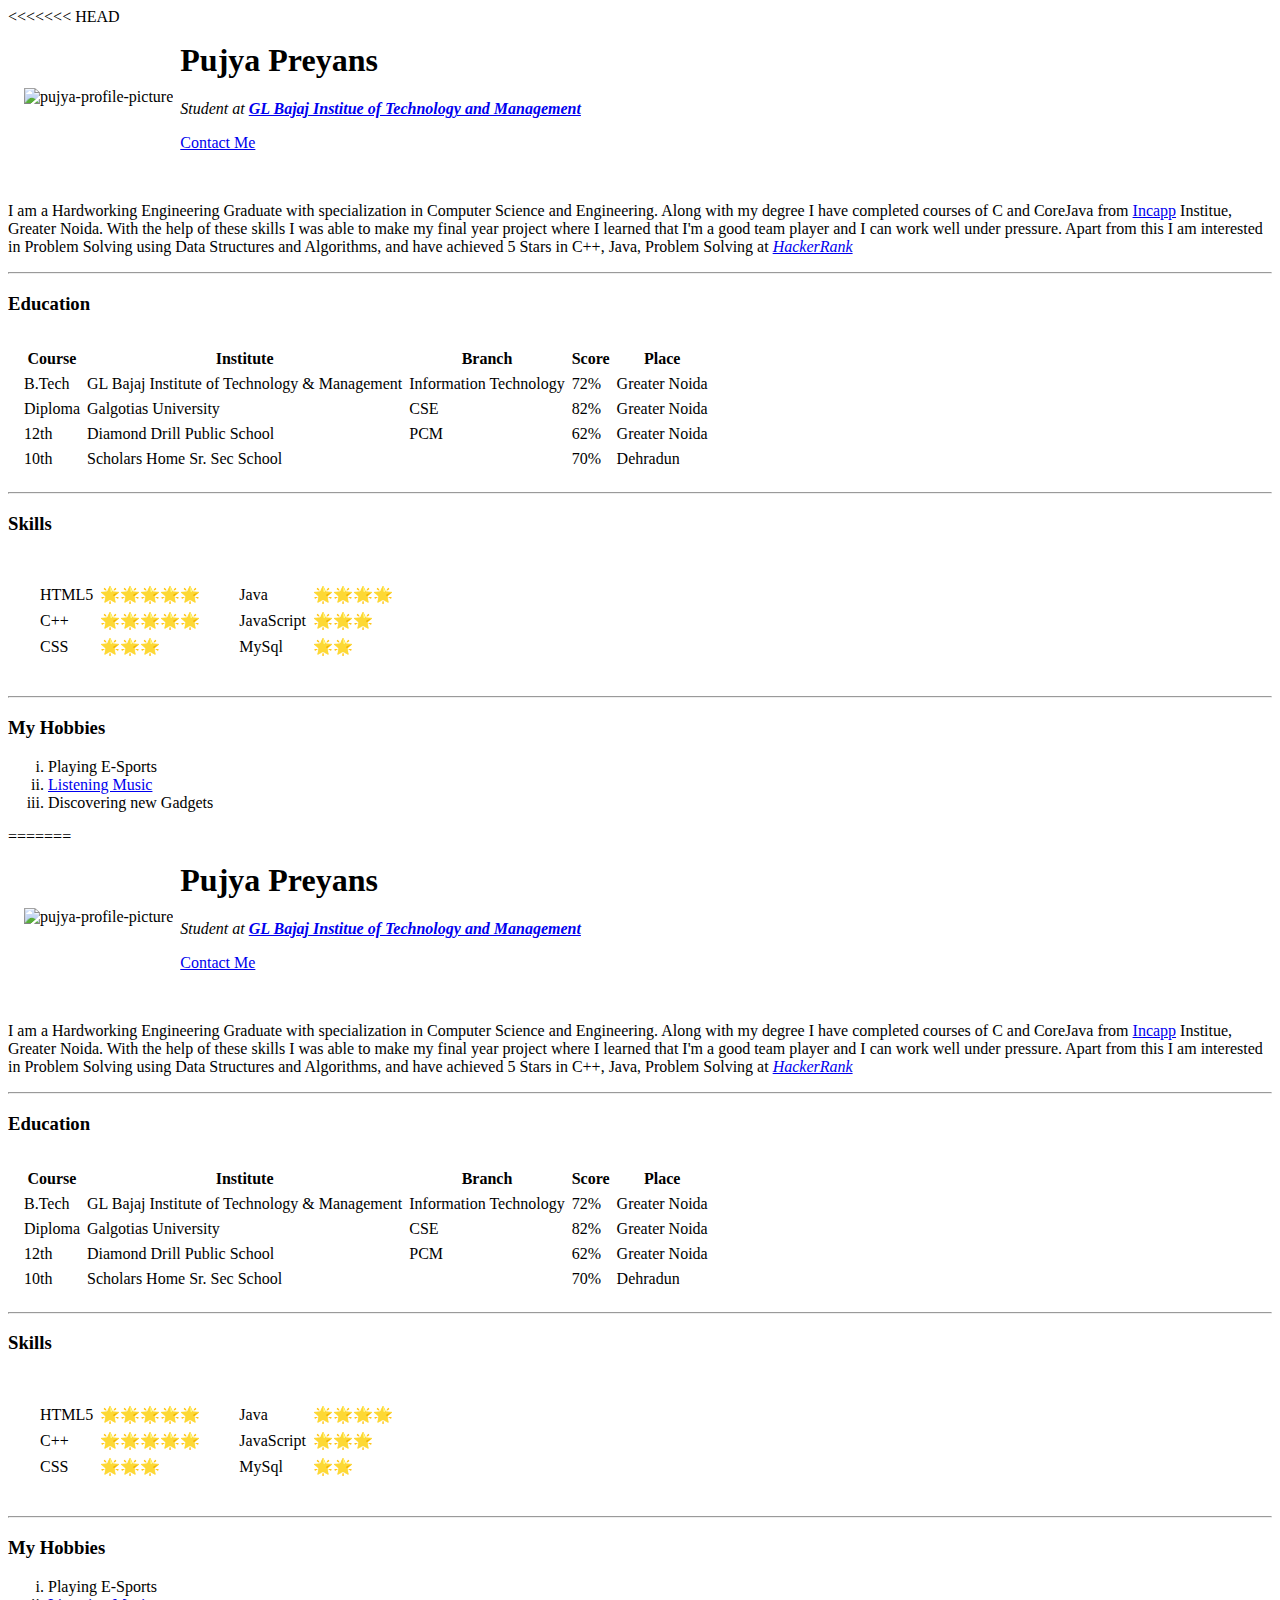
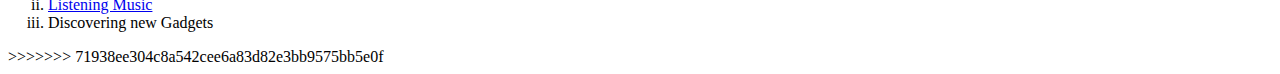
==== index.html @ 16ff0757 "Merge branch 'master' of https://github.com/curs3m4rk/cv" ====
<<<<<<< HEAD
<!DOCTYPE html>
<html lang="en" dir="ltr">

<head>
  <meta charset="utf-8">
  <title>Pujya's Personal Site</title>
  <link rel="stylesheet" href="css/style.css">
</head>

<body>
  <table>
    <tr>
      <td><img src="pujya.png" alt="pujya-profile-picture"></td>
      <td>
        <h1>Pujya Preyans</h1>
        <p><em>Student at <strong><a href="https://www.glbitm.org/">GL Bajaj Institue of Technology and Management</a></strong></em></p>
        <a href="contact.html">Contact Me</a>
      </td>
    </tr>
  </table>



  <br>
  <p>I am a Hardworking Engineering Graduate with specialization in Computer Science and
    Engineering. Along with my degree I have completed courses of C and CoreJava from <a href="https://www.incapp.in/">Incapp</a>
    Institue, Greater Noida. With the help of these skills I was able to make my final year
    project where I learned that I'm a good team player and I can work well under pressure.
    Apart from this I am interested in Problem Solving using Data Structures and Algorithms, and
    have achieved 5 Stars in C++, Java, Problem Solving at <em><a href="https://www.hackerrank.com/curs3m4rk/">HackerRank</a></em></p>


  <hr>
  <h3>Education</h3>
  <table>
    <thead>
      <tr>
        <th>Course</th>
        <th>Institute</th>
        <th>Branch</th>
        <th>Score</th>
        <th>Place</th>
      </tr>
    </thead>

    <tbody>
      <tr>
        <td>B.Tech</td>
        <td>GL Bajaj Institute of Technology & Management</td>
        <td>Information Technology</td>
        <td>72%</td>
        <td>Greater Noida</td>
      </tr>
      <tr>
        <td>Diploma</td>
        <td>Galgotias University</td>
        <td>CSE</td>
        <td>82%</td>
        <td>Greater Noida</td>
      </tr>
      <tr>
        <td>12th</td>
        <td>Diamond Drill Public School</td>
        <td>PCM</td>
        <td>62%</td>
        <td>Greater Noida</td>
      </tr>
      <tr>
        <td>10th</td>
        <td>Scholars Home Sr. Sec School</td>
        <td></td>
        <td>70%</td>
        <td>Dehradun</td>
      </tr>

    </tbody>
  </table>

  <hr>
  <h3>Skills</h3>
  <table>
    <tr>
      <td>
        <table>
          <tr>
            <td>HTML5</td>
            <td>🌟🌟🌟🌟🌟</td>
          </tr>
          <tr>
            <td>C++</td>
            <td>🌟🌟🌟🌟🌟</td>
          </tr>
          <tr>
            <td>CSS</td>
            <td>🌟🌟🌟</td>
          </tr>
        </table>
      </td>
      <td>
        <table>
          <tr>
            <td>Java</td>
            <td>🌟🌟🌟🌟</td>
          </tr>
          <tr>
            <td>JavaScript</td>
            <td>🌟🌟🌟</td>
          </tr>
          <tr>
            <td>MySql</td>
            <td>🌟🌟</td>
          </tr>
        </table>
      </td>
    </tr>
  </table>

  <hr>
  <h3>My Hobbies</h3>
  <ol type="i">
    <li>Playing E-Sports</li>
    <li><a href="https://music.youtube.com/playlist?list=LM">Listening Music</a></li>
    <li>Discovering new Gadgets</li>
  </ol>
</body>

</html>
=======
<!DOCTYPE html>
<html lang="en" dir="ltr">

<head>
  <meta charset="utf-8">
  <title>Pujya's Personal Site</title>
  <style>
  table{
    border-spacing: 5px;
    padding: 10px;
  }
  </style>
</head>

<body>
  <table>
    <tr>
      <td><img src="pujya.png" alt="pujya-profile-picture"></td>
      <td>
        <h1>Pujya Preyans</h1>
        <p><em>Student at <strong><a href="https://www.glbitm.org/">GL Bajaj Institue of Technology and Management</a></strong></em></p>
        <a href="contact.html">Contact Me</a>
      </td>
    </tr>
  </table>



  <br>
  <p>I am a Hardworking Engineering Graduate with specialization in Computer Science and
    Engineering. Along with my degree I have completed courses of C and CoreJava from <a href="https://www.incapp.in/">Incapp</a>
    Institue, Greater Noida. With the help of these skills I was able to make my final year
    project where I learned that I'm a good team player and I can work well under pressure.
    Apart from this I am interested in Problem Solving using Data Structures and Algorithms, and
    have achieved 5 Stars in C++, Java, Problem Solving at <em><a href="https://www.hackerrank.com/curs3m4rk/">HackerRank</a></em></p>


  <hr>
  <h3>Education</h3>
  <table>
    <thead>
      <tr>
        <th>Course</th>
        <th>Institute</th>
        <th>Branch</th>
        <th>Score</th>
        <th>Place</th>
      </tr>
    </thead>

    <tbody>
      <tr>
        <td>B.Tech</td>
        <td>GL Bajaj Institute of Technology & Management</td>
        <td>Information Technology</td>
        <td>72%</td>
        <td>Greater Noida</td>
      </tr>
      <tr>
        <td>Diploma</td>
        <td>Galgotias University</td>
        <td>CSE</td>
        <td>82%</td>
        <td>Greater Noida</td>
      </tr>
      <tr>
        <td>12th</td>
        <td>Diamond Drill Public School</td>
        <td>PCM</td>
        <td>62%</td>
        <td>Greater Noida</td>
      </tr>
      <tr>
        <td>10th</td>
        <td>Scholars Home Sr. Sec School</td>
        <td></td>
        <td>70%</td>
        <td>Dehradun</td>
      </tr>

    </tbody>
  </table>

  <hr>
  <h3>Skills</h3>
  <table>
    <tr>
      <td>
        <table>
          <tr>
            <td>HTML5</td>
            <td>🌟🌟🌟🌟🌟</td>
          </tr>
          <tr>
            <td>C++</td>
            <td>🌟🌟🌟🌟🌟</td>
          </tr>
          <tr>
            <td>CSS</td>
            <td>🌟🌟🌟</td>
          </tr>
        </table>
      </td>
      <td>
        <table>
          <tr>
            <td>Java</td>
            <td>🌟🌟🌟🌟</td>
          </tr>
          <tr>
            <td>JavaScript</td>
            <td>🌟🌟🌟</td>
          </tr>
          <tr>
            <td>MySql</td>
            <td>🌟🌟</td>
          </tr>
        </table>
      </td>
    </tr>
  </table>

  <hr>
  <h3>My Hobbies</h3>
  <ol type="i">
    <li>Playing E-Sports</li>
    <li><a href="https://music.youtube.com/playlist?list=LM">Listening Music</a></li>
    <li>Discovering new Gadgets</li>
  </ol>
</body>

</html>
>>>>>>> 71938ee304c8a542cee6a83d82e3bb9575bb5e0f
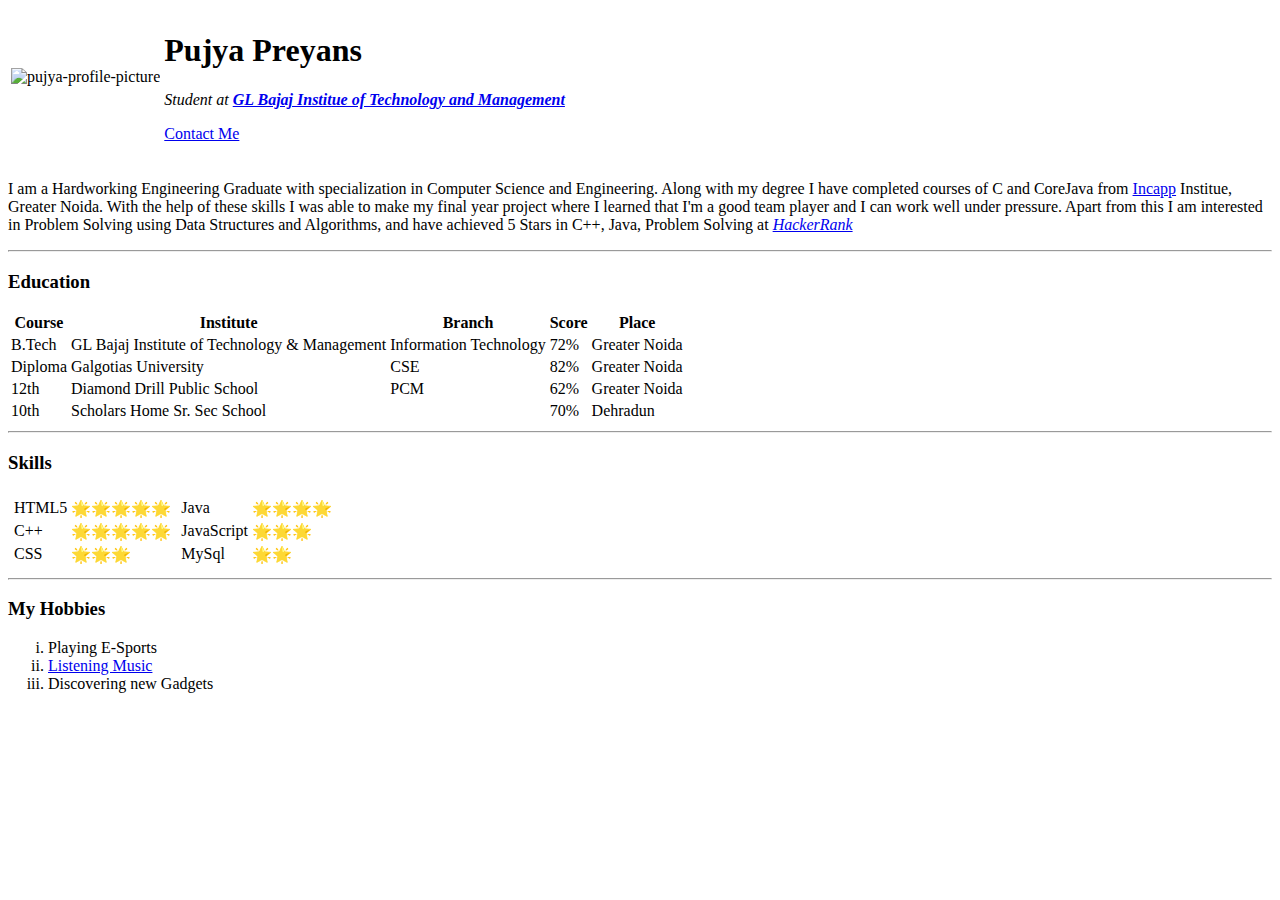
==== commit 756dcfcd: "lf crlf" ====
--- a/index.html
+++ b/index.html
@@ -1,4 +1,3 @@
-<<<<<<< HEAD
 <!DOCTYPE html>
 <html lang="en" dir="ltr">
 
@@ -126,137 +125,3 @@
 </body>
 
 </html>
-=======
-<!DOCTYPE html>
-<html lang="en" dir="ltr">
-
-<head>
-  <meta charset="utf-8">
-  <title>Pujya's Personal Site</title>
-  <style>
-  table{
-    border-spacing: 5px;
-    padding: 10px;
-  }
-  </style>
-</head>
-
-<body>
-  <table>
-    <tr>
-      <td><img src="pujya.png" alt="pujya-profile-picture"></td>
-      <td>
-        <h1>Pujya Preyans</h1>
-        <p><em>Student at <strong><a href="https://www.glbitm.org/">GL Bajaj Institue of Technology and Management</a></strong></em></p>
-        <a href="contact.html">Contact Me</a>
-      </td>
-    </tr>
-  </table>
-
-
-
-  <br>
-  <p>I am a Hardworking Engineering Graduate with specialization in Computer Science and
-    Engineering. Along with my degree I have completed courses of C and CoreJava from <a href="https://www.incapp.in/">Incapp</a>
-    Institue, Greater Noida. With the help of these skills I was able to make my final year
-    project where I learned that I'm a good team player and I can work well under pressure.
-    Apart from this I am interested in Problem Solving using Data Structures and Algorithms, and
-    have achieved 5 Stars in C++, Java, Problem Solving at <em><a href="https://www.hackerrank.com/curs3m4rk/">HackerRank</a></em></p>
-
-
-  <hr>
-  <h3>Education</h3>
-  <table>
-    <thead>
-      <tr>
-        <th>Course</th>
-        <th>Institute</th>
-        <th>Branch</th>
-        <th>Score</th>
-        <th>Place</th>
-      </tr>
-    </thead>
-
-    <tbody>
-      <tr>
-        <td>B.Tech</td>
-        <td>GL Bajaj Institute of Technology & Management</td>
-        <td>Information Technology</td>
-        <td>72%</td>
-        <td>Greater Noida</td>
-      </tr>
-      <tr>
-        <td>Diploma</td>
-        <td>Galgotias University</td>
-        <td>CSE</td>
-        <td>82%</td>
-        <td>Greater Noida</td>
-      </tr>
-      <tr>
-        <td>12th</td>
-        <td>Diamond Drill Public School</td>
-        <td>PCM</td>
-        <td>62%</td>
-        <td>Greater Noida</td>
-      </tr>
-      <tr>
-        <td>10th</td>
-        <td>Scholars Home Sr. Sec School</td>
-        <td></td>
-        <td>70%</td>
-        <td>Dehradun</td>
-      </tr>
-
-    </tbody>
-  </table>
-
-  <hr>
-  <h3>Skills</h3>
-  <table>
-    <tr>
-      <td>
-        <table>
-          <tr>
-            <td>HTML5</td>
-            <td>🌟🌟🌟🌟🌟</td>
-          </tr>
-          <tr>
-            <td>C++</td>
-            <td>🌟🌟🌟🌟🌟</td>
-          </tr>
-          <tr>
-            <td>CSS</td>
-            <td>🌟🌟🌟</td>
-          </tr>
-        </table>
-      </td>
-      <td>
-        <table>
-          <tr>
-            <td>Java</td>
-            <td>🌟🌟🌟🌟</td>
-          </tr>
-          <tr>
-            <td>JavaScript</td>
-            <td>🌟🌟🌟</td>
-          </tr>
-          <tr>
-            <td>MySql</td>
-            <td>🌟🌟</td>
-          </tr>
-        </table>
-      </td>
-    </tr>
-  </table>
-
-  <hr>
-  <h3>My Hobbies</h3>
-  <ol type="i">
-    <li>Playing E-Sports</li>
-    <li><a href="https://music.youtube.com/playlist?list=LM">Listening Music</a></li>
-    <li>Discovering new Gadgets</li>
-  </ol>
-</body>
-
-</html>
->>>>>>> 71938ee304c8a542cee6a83d82e3bb9575bb5e0f
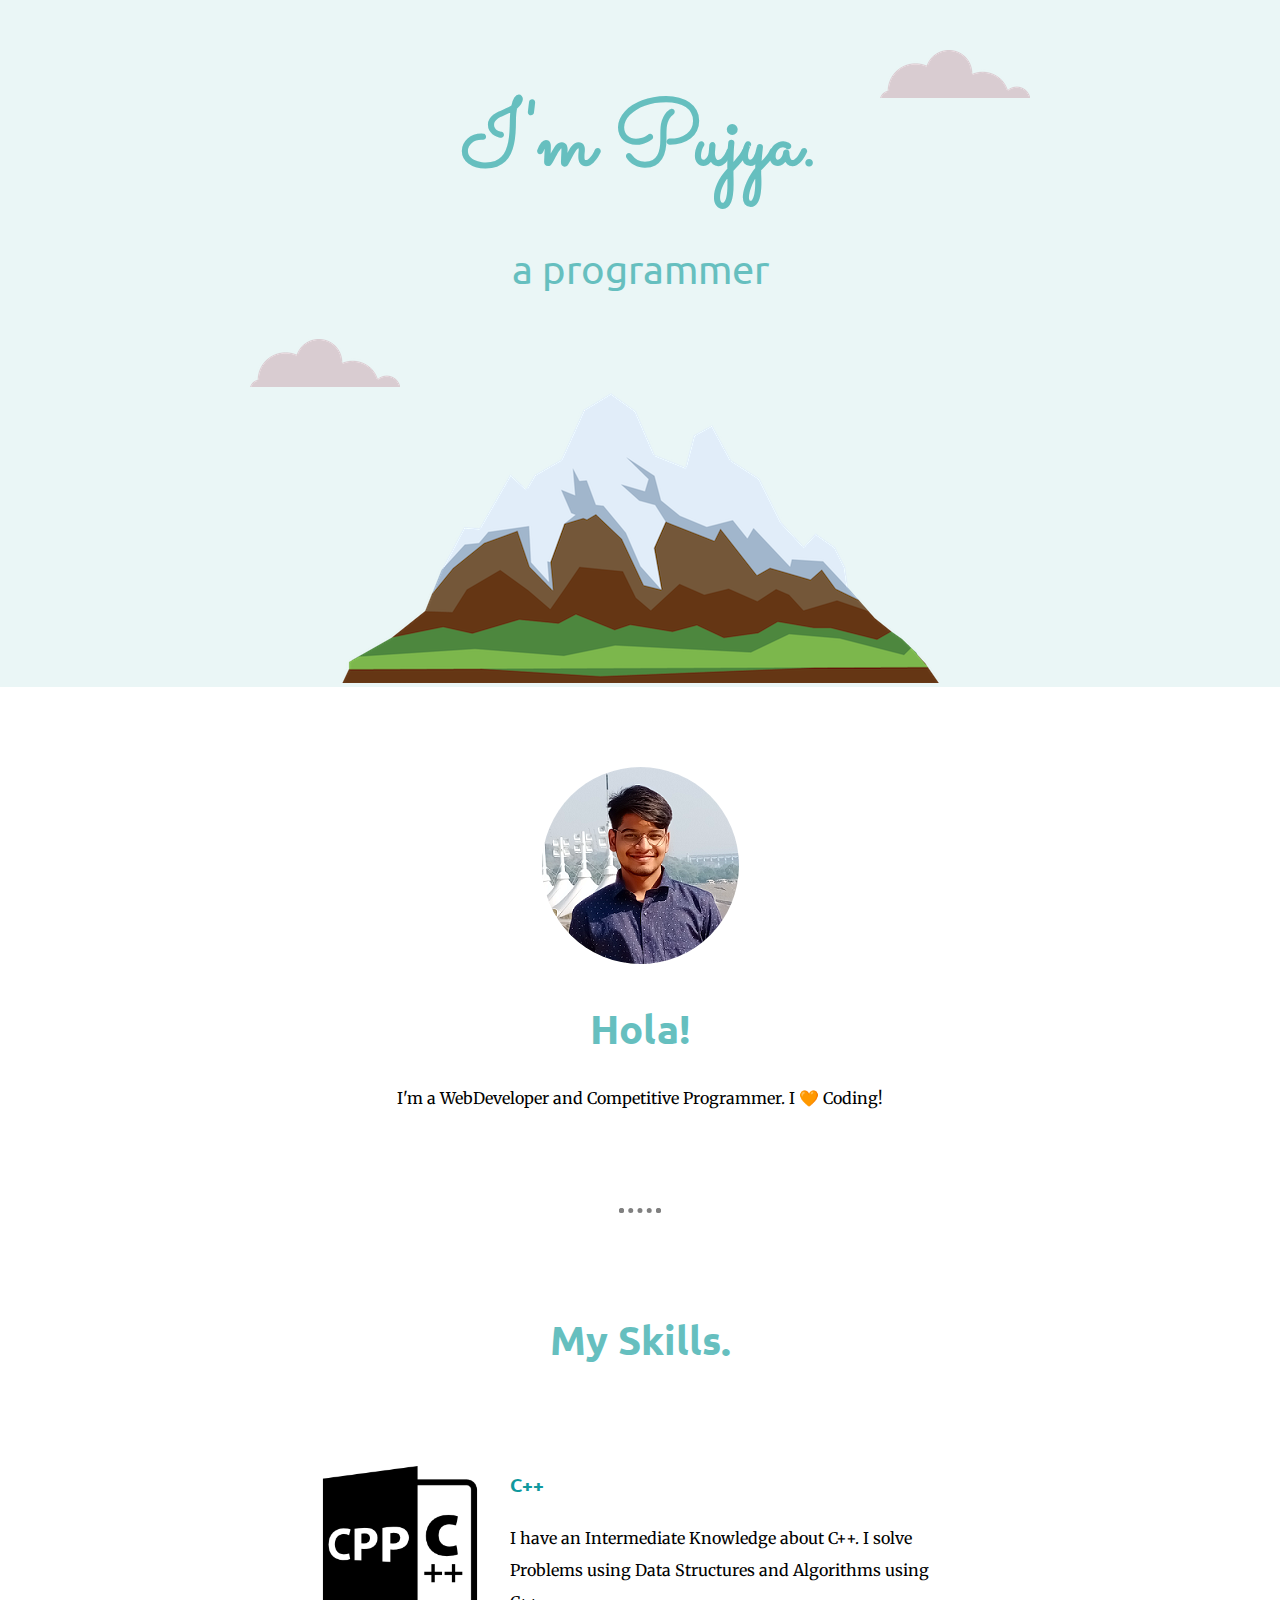
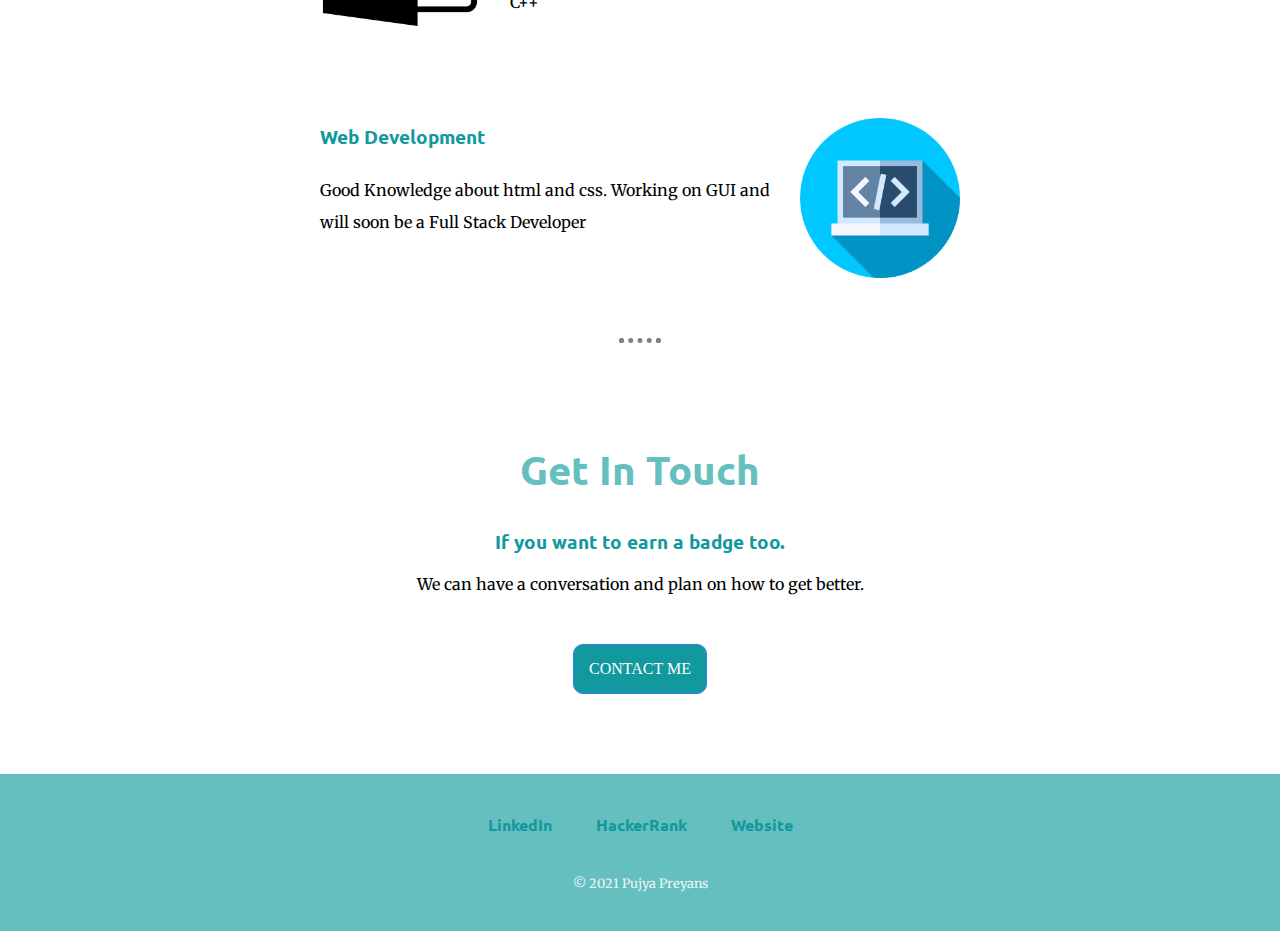
==== commit ade969a3: "Added CSS My Site, Deleted Resume Site" ====
--- a/index.html
+++ b/index.html
@@ -3,125 +3,58 @@
 
 <head>
   <meta charset="utf-8">
-  <title>Pujya's Personal Site</title>
+  <title>Pujya Preyans</title>
   <link rel="stylesheet" href="css/style.css">
+  <link rel="icon" href="favicon.ico">
+  <link rel="preconnect" href="https://fonts.googleapis.com">
+  <link rel="preconnect" href="https://fonts.gstatic.com" crossorigin>
+  <link href="https://fonts.googleapis.com/css2?family=Merriweather:wght@300&family=Sacramento&family=Ubuntu&display=swap" rel="stylesheet">
 </head>
 
 <body>
-  <table>
-    <tr>
-      <td><img src="pujya.png" alt="pujya-profile-picture"></td>
-      <td>
-        <h1>Pujya Preyans</h1>
-        <p><em>Student at <strong><a href="https://www.glbitm.org/">GL Bajaj Institue of Technology and Management</a></strong></em></p>
-        <a href="contact.html">Contact Me</a>
-      </td>
-    </tr>
-  </table>
+  <div class="top-container">
+    <img class="top-cloud" src="images/cloud.png" alt="cloud-img">
+    <h1>I'm Pujya.</h1>
+    <h2 class="programmer">a programmer</h2>
+    <img class="bottom-cloud" src="images/cloud.png" alt="cloud-img">
+    <img src="images/mountain.png" alt="mountain-img">
+  </div>
+  <div class="middle-container">
+    <div class="profile">
+      <img src="images/pujya.png" alt="pujya-profile-img">
+      <h2>Hola!</h2>
+      <p>I'm a WebDeveloper and Competitive Programmer. I 🧡 Coding!</p>
+    </div>
+    <hr>
+    <div class="skills">
+      <h2>My Skills.</h2>
+      <div class="skill-row">
+        <img class="cpp-img" src="images/cpp.png" alt="cpp-img">
+        <h3>C++</h3>
+        <p class="cpp-paragraph">I have an Intermediate Knowledge about C++. I solve Problems using Data Structures and Algorithms using C++</p>
+      </div>
+      <div class="skill-row">
+        <img class="webdev-img" src="images/webdev.png" alt="webdev-img">
+        <h3>Web Development</h3>
+        <p class="webdev-paragraph">Good Knowledge about html and css. Working on GUI and will soon be a Full Stack Developer</p>
+      </div>
+    </div>
+    <hr>
+    <div class="contact-me">
+      <h2>Get In Touch</h2>
+      <h3>If you want to earn a badge too.</h3>
+      <p class="contact-description">We can have a conversation and plan on how to get better.</p>
+      <a class="btn" href="mailto:pujyapreyans35@gmail.com">CONTACT ME</a>
+    </div>
+  </div>
 
 
-
-  <br>
-  <p>I am a Hardworking Engineering Graduate with specialization in Computer Science and
-    Engineering. Along with my degree I have completed courses of C and CoreJava from <a href="https://www.incapp.in/">Incapp</a>
-    Institue, Greater Noida. With the help of these skills I was able to make my final year
-    project where I learned that I'm a good team player and I can work well under pressure.
-    Apart from this I am interested in Problem Solving using Data Structures and Algorithms, and
-    have achieved 5 Stars in C++, Java, Problem Solving at <em><a href="https://www.hackerrank.com/curs3m4rk/">HackerRank</a></em></p>
-
-
-  <hr>
-  <h3>Education</h3>
-  <table>
-    <thead>
-      <tr>
-        <th>Course</th>
-        <th>Institute</th>
-        <th>Branch</th>
-        <th>Score</th>
-        <th>Place</th>
-      </tr>
-    </thead>
-
-    <tbody>
-      <tr>
-        <td>B.Tech</td>
-        <td>GL Bajaj Institute of Technology & Management</td>
-        <td>Information Technology</td>
-        <td>72%</td>
-        <td>Greater Noida</td>
-      </tr>
-      <tr>
-        <td>Diploma</td>
-        <td>Galgotias University</td>
-        <td>CSE</td>
-        <td>82%</td>
-        <td>Greater Noida</td>
-      </tr>
-      <tr>
-        <td>12th</td>
-        <td>Diamond Drill Public School</td>
-        <td>PCM</td>
-        <td>62%</td>
-        <td>Greater Noida</td>
-      </tr>
-      <tr>
-        <td>10th</td>
-        <td>Scholars Home Sr. Sec School</td>
-        <td></td>
-        <td>70%</td>
-        <td>Dehradun</td>
-      </tr>
-
-    </tbody>
-  </table>
-
-  <hr>
-  <h3>Skills</h3>
-  <table>
-    <tr>
-      <td>
-        <table>
-          <tr>
-            <td>HTML5</td>
-            <td>🌟🌟🌟🌟🌟</td>
-          </tr>
-          <tr>
-            <td>C++</td>
-            <td>🌟🌟🌟🌟🌟</td>
-          </tr>
-          <tr>
-            <td>CSS</td>
-            <td>🌟🌟🌟</td>
-          </tr>
-        </table>
-      </td>
-      <td>
-        <table>
-          <tr>
-            <td>Java</td>
-            <td>🌟🌟🌟🌟</td>
-          </tr>
-          <tr>
-            <td>JavaScript</td>
-            <td>🌟🌟🌟</td>
-          </tr>
-          <tr>
-            <td>MySql</td>
-            <td>🌟🌟</td>
-          </tr>
-        </table>
-      </td>
-    </tr>
-  </table>
-
-  <hr>
-  <h3>My Hobbies</h3>
-  <ol type="i">
-    <li>Playing E-Sports</li>
-    <li><a href="https://music.youtube.com/playlist?list=LM">Listening Music</a></li>
-    <li>Discovering new Gadgets</li>
-  </ol>
+  <div class="bottom-container">
+    <h3 class="footer-link"><a href="https://www.linkedin.com/in/pujya-preyans/">LinkedIn</a></h3>
+    <h3 class="footer-link"><a href="https://www.hackerrank.com/curs3m4rk">HackerRank</a></h3>
+    <h3 class="footer-link"><a href="https://curs3m4rk.github.io/cv/">Website</a></h3>
+    <p class="copyright">© 2021 Pujya Preyans</p>
+  </div>
 </body>
 
 </html>
--- a/css/style.css
+++ b/css/style.css
@@ -0,0 +1,140 @@
+/* ************************** TAG SELECTORS ************************* */
+h1 {
+  font-family: 'Sacramento', cursive;
+  font-size: 5.625rem;
+  /* 100% = 16px = 1rem */
+  color: #66BFBF;
+  width: 50%;
+  margin:auto;
+}
+
+h2 {
+  font-family: 'Ubuntu', sans-serif;
+  font-size: 2.5rem;
+  color: #66BFBF;
+}
+
+h3 {
+  font-family: 'Ubuntu', sans-serif;
+  color: #11999E;
+}
+
+a {
+  color: #11999E;
+  text-decoration: none;
+}
+
+body {
+  margin: 0;
+  text-align: center;
+  font-family: 'Merriweather', serif;
+}
+
+hr{
+  border-style: dotted;
+  border-width: 5px;
+  border-bottom: 0;
+  border-color: grey;
+  width: 2.5%;
+  margin: 100px auto;
+}
+
+/* ************************** CLASS SELECTORS ************************* */
+
+.programmer {
+  font-weight: normal;
+}
+
+.top-container {
+  background-color: #EAF6F6;
+  margin: 0;
+  padding-top: 80px;
+  position: relative;
+}
+
+.top-cloud {
+  position: absolute;
+  right: 250px;
+  top: 50px;
+}
+
+.bottom-cloud {
+  position: absolute;
+  bottom: 300px;
+  left: 250px;
+}
+
+.profile{
+  width: 50%;
+  margin:auto;
+}
+
+.skill-row{
+  width:50%;
+  margin:100px auto;
+  text-align: left;
+  line-height: 2; /* not needed any parameters here 2 means double the size */
+}
+
+.cpp-img{
+  width: 25%;
+  float: left;
+  margin-right: 30px;
+}
+
+.webdev-img{
+  width: 25%;
+  float: right;
+  margin-left: 30px;
+}
+.middle-container{
+  padding-bottom: 80px;
+  padding-top: 80px;
+}
+.contact-description{
+  margin-bottom: 50px;
+}
+.btn {
+   -webkit-border-radius: 10px;
+   -moz-border-radius: 10px;
+   border-radius: 10px;
+   color: #FFFFFF;
+   font-family: Open Sans;
+   font-size: 1rem;
+   padding: 15px;
+   background-color: #11999E;
+   border: solid #337FED 1px;
+   text-decoration: none;
+   display: inline-block;
+   cursor: pointer;
+   text-align: center;
+}
+
+.btn:hover {
+   background: #0C5D60;
+   border: solid #0B5F62 1px;
+   -webkit-border-radius: 20px;
+   -moz-border-radius: 20px;
+   border-radius: 10px;
+   text-decoration: none;
+}
+
+.bottom-container{
+  background-color: #66BFBF;
+  margin-bottom: 0;
+  padding: 40px 0;
+}
+
+
+.footer-link{
+  margin: 0 20px;
+  display: inline-block;
+  font-size: 1rem;
+}
+
+.copyright{
+  color: #EAF6F6;
+  margin-top: 40px;
+  margin-bottom: 0;
+  font-size: 0.8rem;
+}
